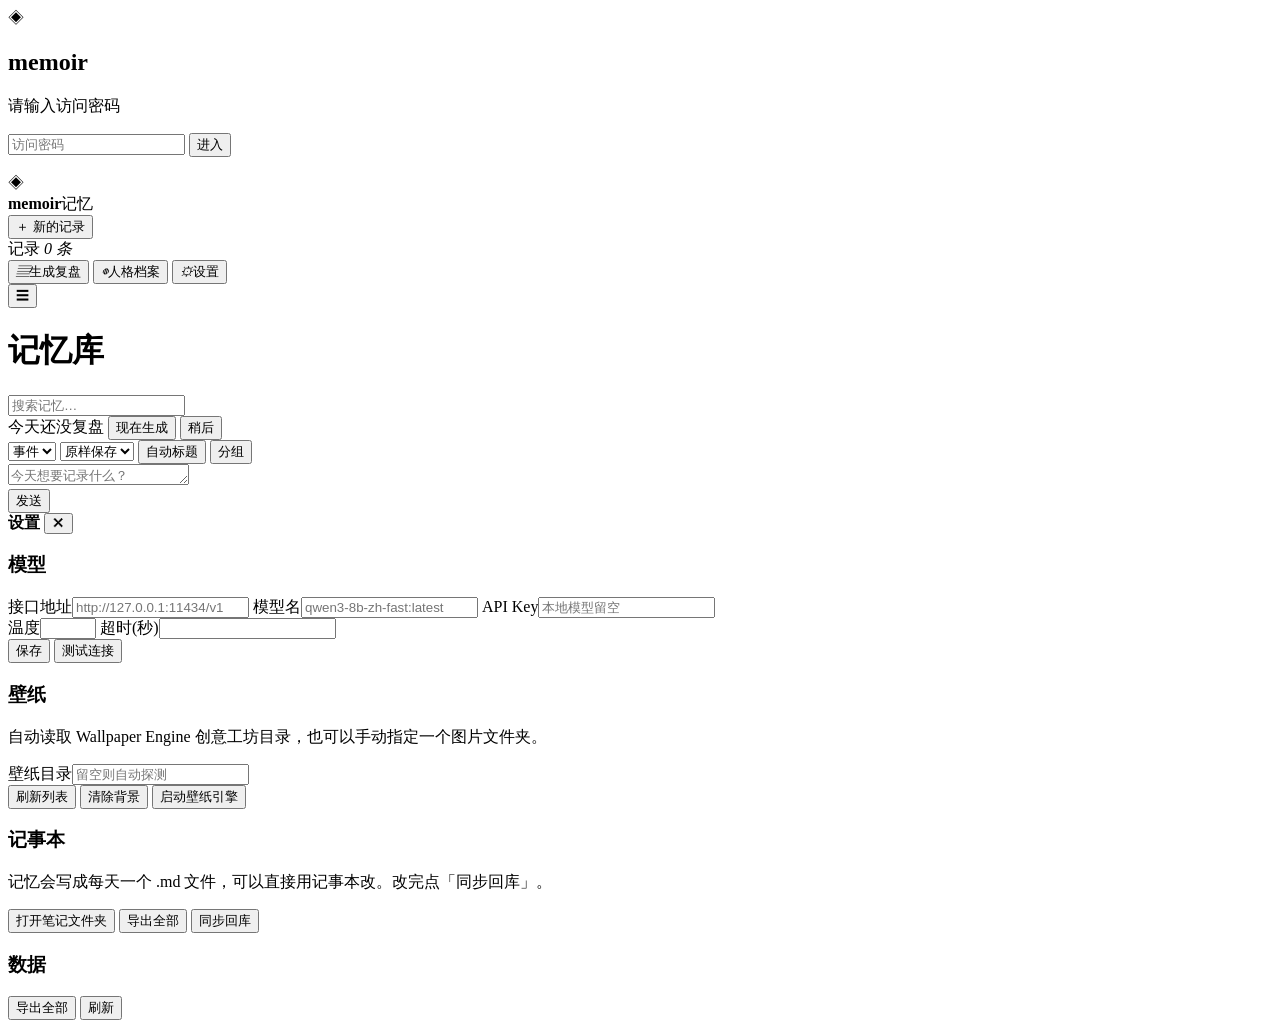
==== memoir/web/static/index.html @ 8cb11906 "feat(wallpaper): 设置面板加「启动壁纸引擎」 - POST /api/wallpaper/launch 调 steam://rungameid/431960 - 壁纸本身仍直接读创意工" ====
<!DOCTYPE html>
<html lang="zh-CN">
<head>
<meta charset="utf-8">
<meta name="viewport" content="width=device-width, initial-scale=1, viewport-fit=cover">
<meta name="theme-color" content="#131313">
<title>memoir · 记忆</title>
<link rel="stylesheet" href="/static/style.css?v=062">
</head>
<body>
<div class="wallpaper-layer" id="wpLayer"></div>

<div class="auth-layer" id="authLayer">
  <div class="auth-card">
    <div class="auth-logo">◈</div>
    <h2>memoir</h2>
    <p class="auth-sub" id="authSub">请输入访问密码</p>
    <input type="password" id="authPwd" placeholder="访问密码" autocomplete="current-password">
    <input type="password" id="authPwd2" placeholder="再输一次" autocomplete="new-password" style="display:none">
    <button class="auth-btn" id="authBtn">进入</button>
    <p class="auth-note" id="authNote"></p>
  </div>
</div>
<div class="scrim" id="scrim"></div>

<aside class="sidebar" id="sidebar">
  <div class="brand">
    <div class="logo">◈</div>
    <div class="brand-text"><b>memoir</b><span>记忆</span></div>
  </div>

  <button class="new-btn" id="newBtn">
    <span class="plus">＋</span> 新的记录
  </button>

  <div class="list-head">
    <span>记录</span>
    <em id="listCount">0 条</em>
  </div>
  <div class="list" id="list"></div>

  <div class="side-foot">
    <button class="foot-btn" data-act="review"><i>▤</i>生成复盘</button>
    <button class="foot-btn" data-act="persona"><i>◍</i>人格档案</button>
    <button class="foot-btn" data-act="settings"><i>⚙</i>设置</button>
  </div>
</aside>

<main class="main">
  <header class="topbar">
    <button class="icon-btn only-mobile" id="menuBtn" aria-label="菜单">☰</button>
    <h1 id="pageTitle">记忆库</h1>
    <div class="top-actions">
      <input class="search" id="search" placeholder="搜索记忆…" autocomplete="off">
    </div>
  </header>

  <div class="reminder" id="reminder">
    <span>今天还没复盘</span>
    <button class="reminder-btn" id="reminderGo">现在生成</button>
    <button class="reminder-close" id="reminderClose">稍后</button>
  </div>

  <section class="chat" id="chat"></section>

  <footer class="composer" id="composer">
    <div class="composer-tools">
      <select class="pill" id="kind" title="类型">
        <option value="event">事件</option>
        <option value="thought">想法</option>
        <option value="feeling">情绪</option>
        <option value="note">备注</option>
      </select>
      <select class="pill" id="mode" title="保存方式">
        <option value="raw">原样保存</option>
        <option value="polished">文笔美化</option>
        <option value="organized">AI 整理</option>
      </select>
      <button class="pill toggle" id="titleToggle" data-on="1">自动标题</button>
      <span class="grow"></span>
      <button class="pill" id="groupBtn" title="选择分组">分组</button>
    </div>
    <textarea id="input" rows="1" enterkeyhint="send" placeholder="今天想要记录什么？"></textarea>
    <div class="composer-actions">
      <span class="hint" id="hint"></span>
    </div>
    <button class="send" id="sendBtn">发送</button>
  </footer>
</main>

<div class="drawer" id="drawer" aria-hidden="true">
  <div class="drawer-head">
    <b>设置</b>
    <button class="icon-btn" id="drawerClose">✕</button>
  </div>
  <div class="drawer-body">
    <section class="sec">
      <h3>模型</h3>
      <label>接口地址<input id="setBaseUrl" placeholder="http://127.0.0.1:11434/v1"></label>
      <label>模型名<input id="setModel" placeholder="qwen3-8b-zh-fast:latest"></label>
      <label>API Key<input id="setKey" placeholder="本地模型留空"></label>
      <div class="row2">
        <label>温度<input id="setTemp" type="number" step="0.1" min="0" max="2"></label>
        <label>超时(秒)<input id="setTimeout" type="number" min="10"></label>
      </div>
      <div class="row-actions">
        <button class="btn primary" id="saveSettings">保存</button>
        <button class="btn" id="testModel">测试连接</button>
      </div>
      <p class="note" id="modelNote"></p>
    </section>

    <section class="sec">
      <h3>壁纸</h3>
      <p class="note">自动读取 Wallpaper Engine 创意工坊目录，也可以手动指定一个图片文件夹。</p>
      <label>壁纸目录<input id="setWallpaperDir" placeholder="留空则自动探测"></label>
      <div class="row-actions">
        <button class="btn" id="reloadWallpapers">刷新列表</button>
        <button class="btn" id="clearWallpaper">清除背景</button>
        <button class="btn" id="launchWE">启动壁纸引擎</button>
      </div>
      <div class="wall-grid" id="wallGrid"></div>
    </section>

    <section class="sec">
      <h3>记事本</h3>
      <p class="note">记忆会写成每天一个 .md 文件，可以直接用记事本改。改完点「同步回库」。</p>
      <div class="row-actions">
        <button class="btn" id="notesOpen">打开笔记文件夹</button>
        <button class="btn" id="notesExport">导出全部</button>
        <button class="btn primary" id="notesSync">同步回库</button>
      </div>
      <p class="note" id="notesNote"></p>
    </section>

    <section class="sec">
      <h3>数据</h3>
      <div class="row-actions">
        <button class="btn" id="exportBtn">导出全部</button>
        <button class="btn" id="refreshBtn">刷新</button>
      </div>
      <p class="note" id="dataNote"></p>
    </section>
  </div>
</div>

<script src="/static/syntax.js?v=061"></script>
<script src="/static/app.js?v=061"></script>
</body>
</html>
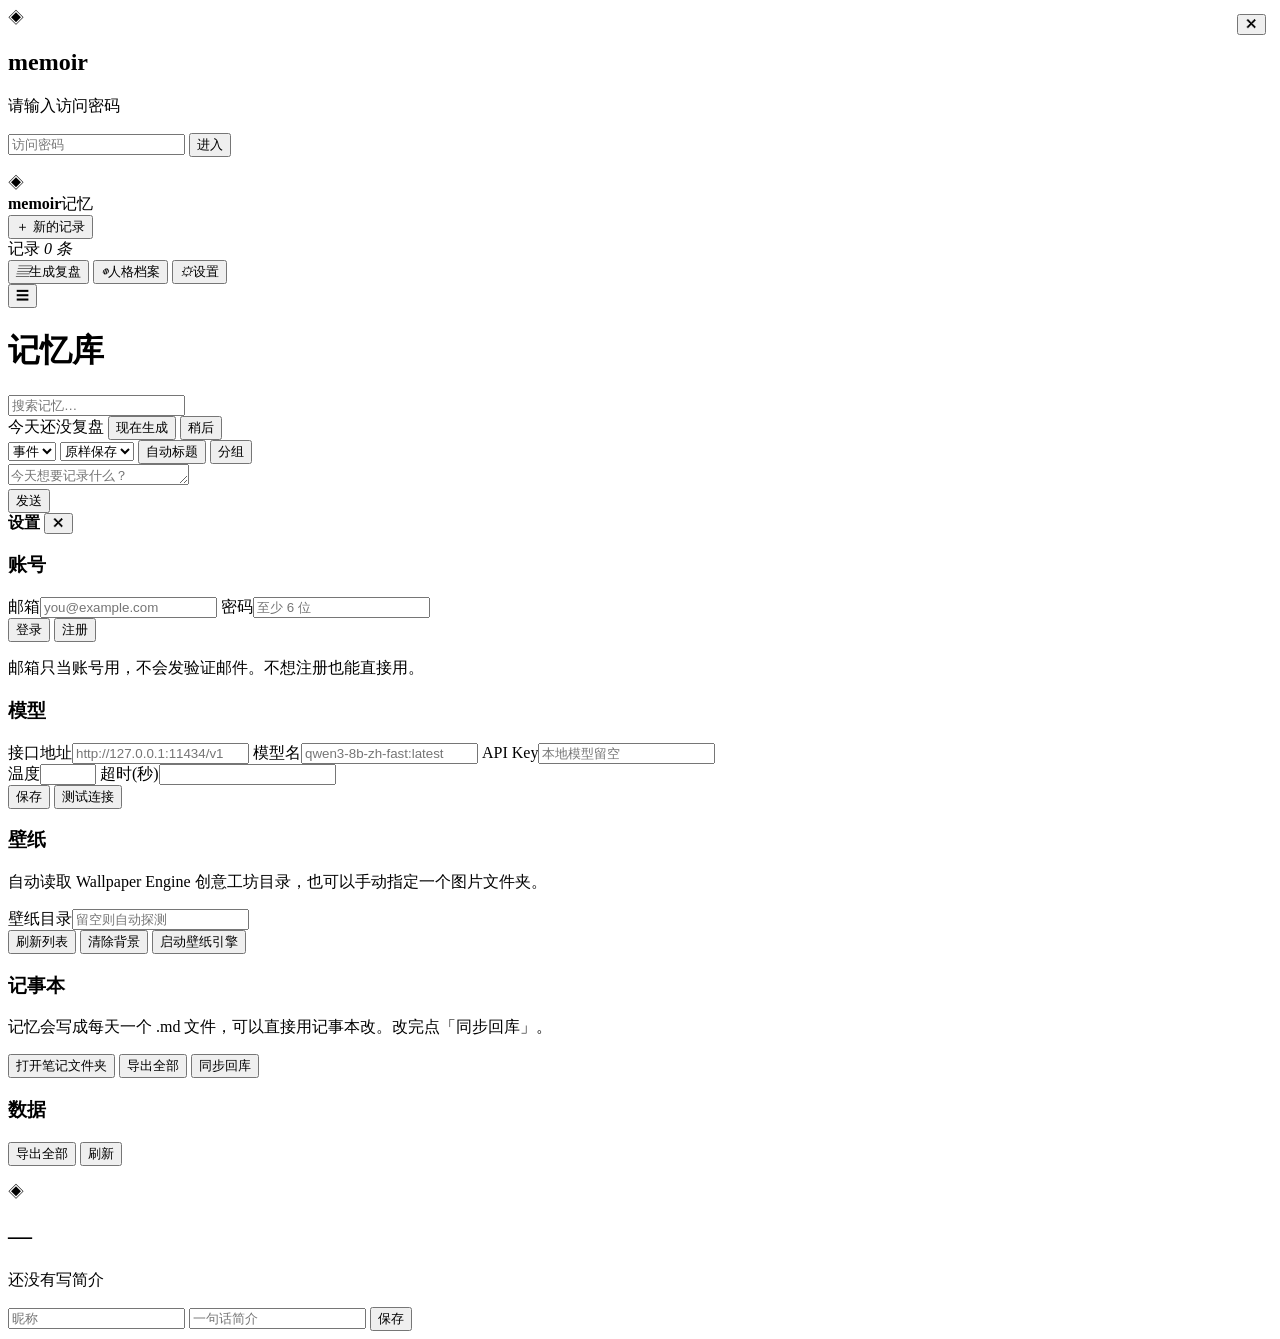
==== commit c85b3d3d: "feat: 邮箱账号与个人主页 - memoir/users.py：注册/登录/资料/令牌（PBKDF2 + HMAC，90 天） - 接口：user/register · user/login · " ====
--- a/memoir/web/static/index.html
+++ b/memoir/web/static/index.html
@@ -94,6 +94,32 @@
     <button class="icon-btn" id="drawerClose">✕</button>
   </div>
   <div class="drawer-body">
+    <section class="sec" id="accountSec">
+      <h3>账号</h3>
+      <div id="accGuest">
+        <label>邮箱<input id="accEmail" type="email" placeholder="you@example.com" autocomplete="username"></label>
+        <label>密码<input id="accPwd" type="password" placeholder="至少 6 位" autocomplete="current-password"></label>
+        <div class="row-actions">
+          <button class="btn primary" id="accLogin">登录</button>
+          <button class="btn" id="accRegister">注册</button>
+        </div>
+        <p class="note" id="accNote">邮箱只当账号用，不会发验证邮件。不想注册也能直接用。</p>
+      </div>
+      <div id="accUser" style="display:none">
+        <div class="acc-head">
+          <div class="acc-avatar" id="accAvatar">◈</div>
+          <div class="acc-info">
+            <b id="accName">—</b>
+            <p class="note" id="accMail"></p>
+          </div>
+        </div>
+        <div class="row-actions">
+          <button class="btn primary" id="accProfile">个人主页</button>
+          <button class="btn" id="accLogout">退出</button>
+        </div>
+      </div>
+    </section>
+
     <section class="sec">
       <h3>模型</h3>
       <label>接口地址<input id="setBaseUrl" placeholder="http://127.0.0.1:11434/v1"></label>
@@ -144,6 +170,21 @@
   </div>
 </div>
 
+<div class="profile-layer" id="profileLayer">
+  <div class="profile-card">
+    <button class="icon-btn" id="profileClose" style="position:absolute;right:14px;top:14px">✕</button>
+    <div class="profile-avatar" id="pAvatar">◈</div>
+    <h2 id="pName">—</h2>
+    <p class="profile-bio" id="pBio">还没有写简介</p>
+    <div class="profile-stats" id="pStats"></div>
+    <div class="profile-edit">
+      <input id="pEditName" placeholder="昵称" maxlength="24">
+      <input id="pEditBio" placeholder="一句话简介" maxlength="120">
+      <button class="btn primary" id="pSave">保存</button>
+    </div>
+  </div>
+</div>
+
 <script src="/static/syntax.js?v=061"></script>
 <script src="/static/app.js?v=061"></script>
 </body>
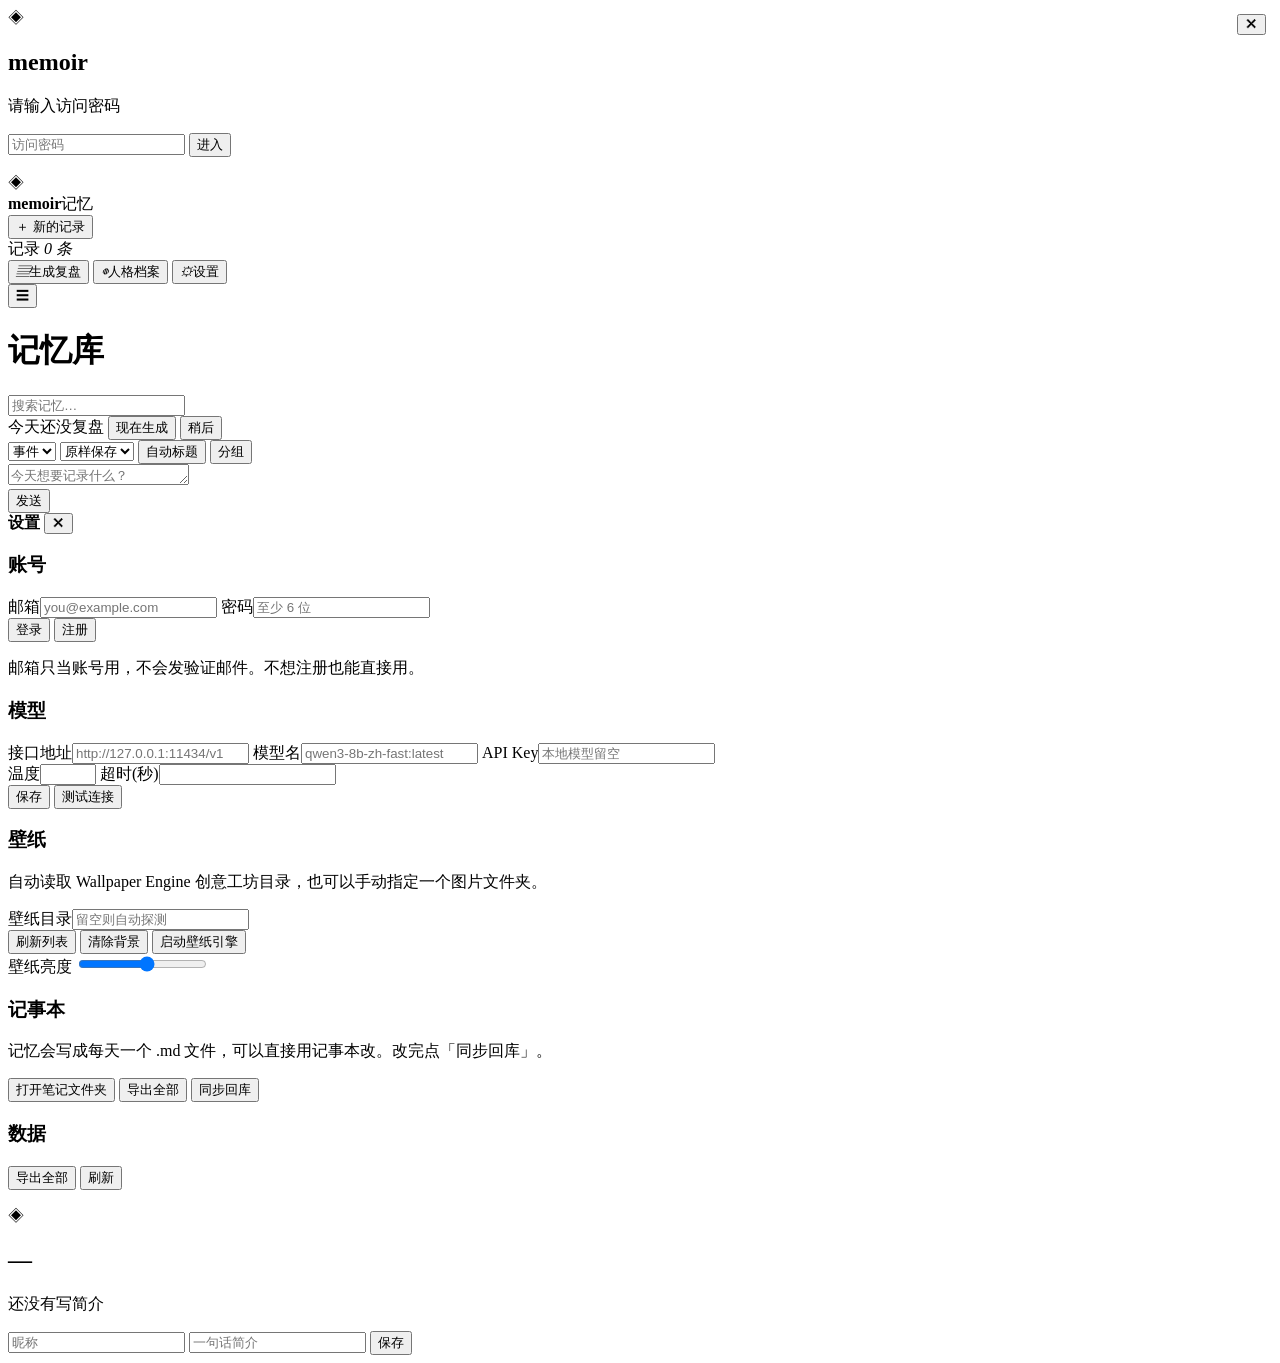
==== commit 5c4139f4: "feat: 多用户数据隔离 + 壁纸亮度可调 - entries 表新增 user_id，所有查询按当前用户过滤（0 = 未登录的本地账本） - 老库自动 ALTER TABLE 补列，历史数据归到 " ====
--- a/memoir/web/static/index.html
+++ b/memoir/web/static/index.html
@@ -145,6 +145,9 @@
         <button class="btn" id="clearWallpaper">清除背景</button>
         <button class="btn" id="launchWE">启动壁纸引擎</button>
       </div>
+      <label style="margin-top:12px">壁纸亮度 <span id="wpVal" class="note" style="display:inline"></span>
+        <input type="range" id="wpBright" min="30" max="100" value="68" style="height:auto;padding:0">
+      </label>
       <div class="wall-grid" id="wallGrid"></div>
     </section>
 
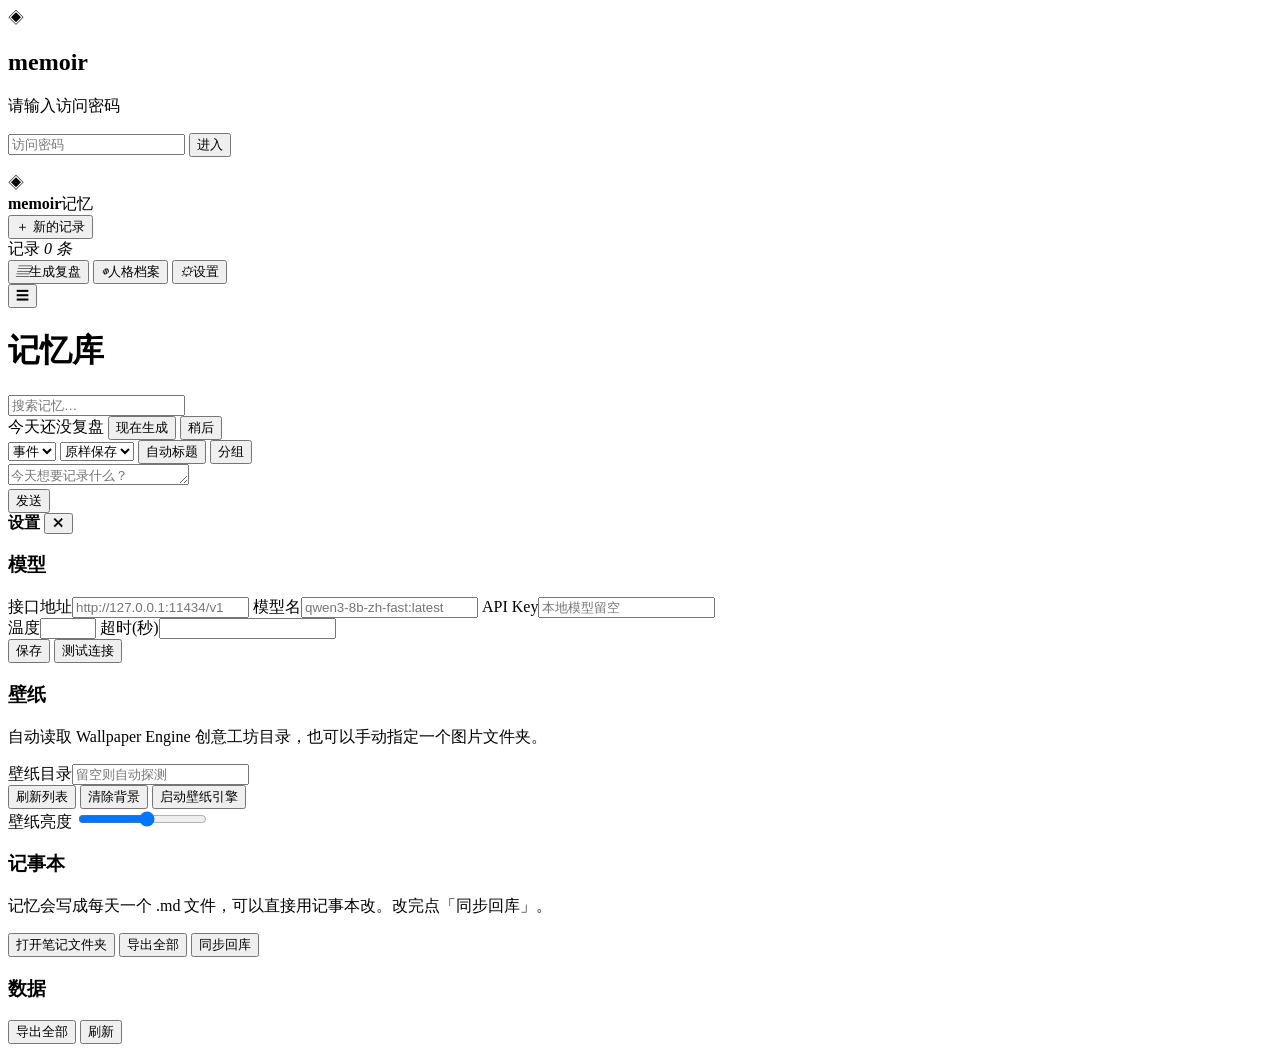
==== commit 9043d00d: "revert(web): 移除登录界面与个人主页 一台电脑一个人用，不需要账号来区分身份。  - 删除设置里的账号区块（邮箱登录/注册） - 删除个人主页弹层 - 删除对应前端脚本 - 后端接口与 u" ====
--- a/memoir/web/static/index.html
+++ b/memoir/web/static/index.html
@@ -94,32 +94,6 @@
     <button class="icon-btn" id="drawerClose">✕</button>
   </div>
   <div class="drawer-body">
-    <section class="sec" id="accountSec">
-      <h3>账号</h3>
-      <div id="accGuest">
-        <label>邮箱<input id="accEmail" type="email" placeholder="you@example.com" autocomplete="username"></label>
-        <label>密码<input id="accPwd" type="password" placeholder="至少 6 位" autocomplete="current-password"></label>
-        <div class="row-actions">
-          <button class="btn primary" id="accLogin">登录</button>
-          <button class="btn" id="accRegister">注册</button>
-        </div>
-        <p class="note" id="accNote">邮箱只当账号用，不会发验证邮件。不想注册也能直接用。</p>
-      </div>
-      <div id="accUser" style="display:none">
-        <div class="acc-head">
-          <div class="acc-avatar" id="accAvatar">◈</div>
-          <div class="acc-info">
-            <b id="accName">—</b>
-            <p class="note" id="accMail"></p>
-          </div>
-        </div>
-        <div class="row-actions">
-          <button class="btn primary" id="accProfile">个人主页</button>
-          <button class="btn" id="accLogout">退出</button>
-        </div>
-      </div>
-    </section>
-
     <section class="sec">
       <h3>模型</h3>
       <label>接口地址<input id="setBaseUrl" placeholder="http://127.0.0.1:11434/v1"></label>
@@ -173,21 +147,6 @@
   </div>
 </div>
 
-<div class="profile-layer" id="profileLayer">
-  <div class="profile-card">
-    <button class="icon-btn" id="profileClose" style="position:absolute;right:14px;top:14px">✕</button>
-    <div class="profile-avatar" id="pAvatar">◈</div>
-    <h2 id="pName">—</h2>
-    <p class="profile-bio" id="pBio">还没有写简介</p>
-    <div class="profile-stats" id="pStats"></div>
-    <div class="profile-edit">
-      <input id="pEditName" placeholder="昵称" maxlength="24">
-      <input id="pEditBio" placeholder="一句话简介" maxlength="120">
-      <button class="btn primary" id="pSave">保存</button>
-    </div>
-  </div>
-</div>
-
 <script src="/static/syntax.js?v=061"></script>
 <script src="/static/app.js?v=061"></script>
 </body>
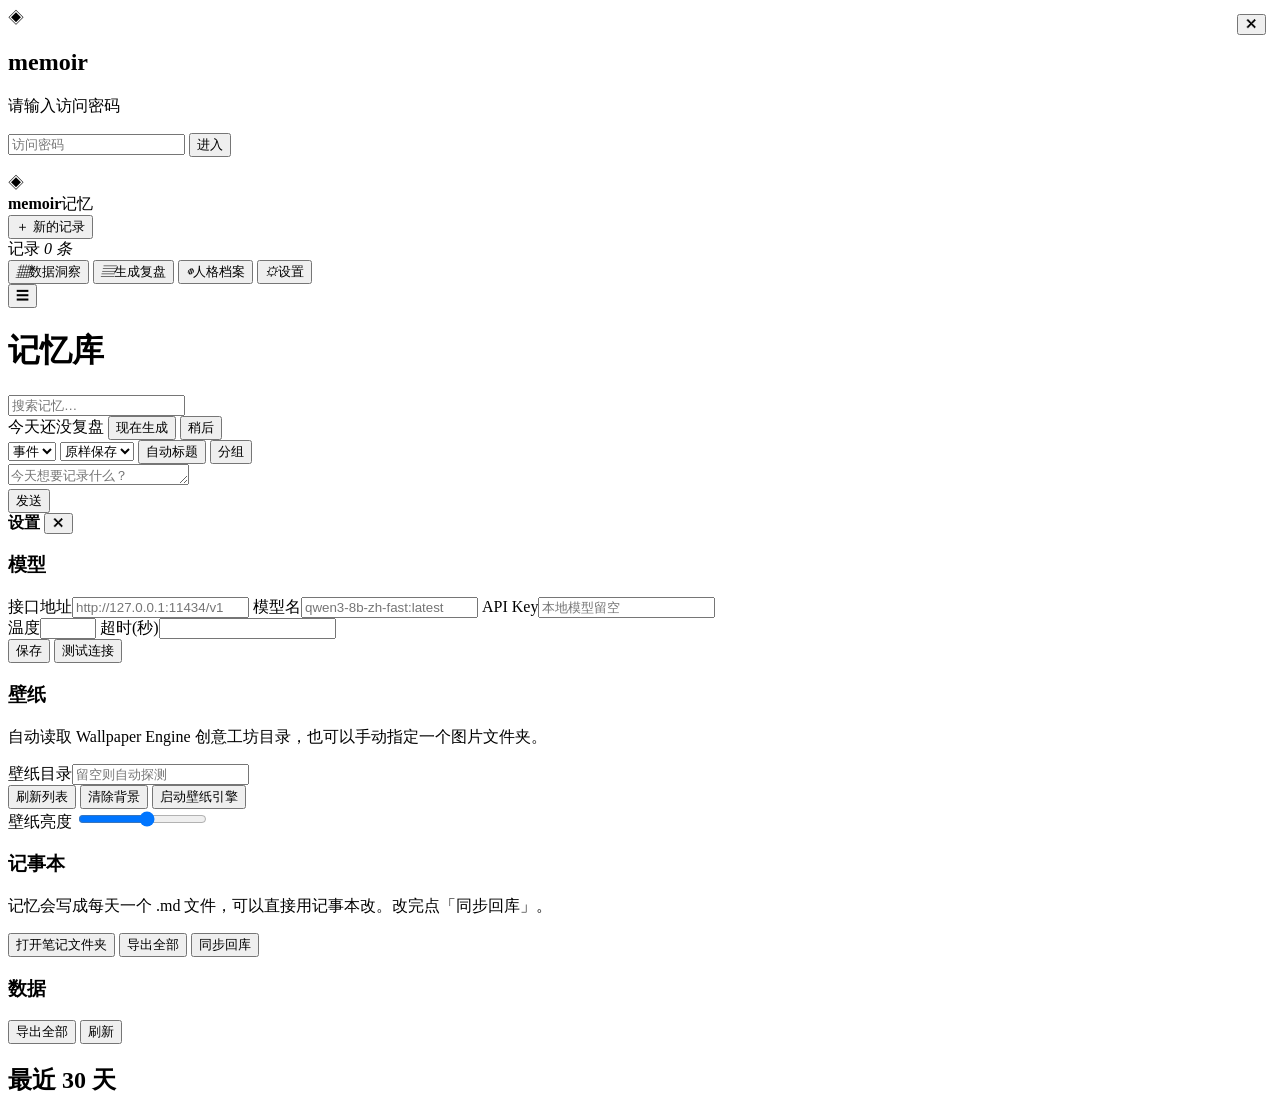
==== commit 2de80984: "feat: 数据洞察页 - GET /api/insights：近 N 天每日记录数/情绪均值、连续天数、时段分布、类型分布 - 侧栏新增「数据洞察」，弹层里一根柱子一天，悬停看当天条数与情绪 - 修" ====
--- a/memoir/web/static/index.html
+++ b/memoir/web/static/index.html
@@ -40,6 +40,7 @@
   <div class="list" id="list"></div>
 
   <div class="side-foot">
+    <button class="foot-btn" data-act="insights"><i>▦</i>数据洞察</button>
     <button class="foot-btn" data-act="review"><i>▤</i>生成复盘</button>
     <button class="foot-btn" data-act="persona"><i>◍</i>人格档案</button>
     <button class="foot-btn" data-act="settings"><i>⚙</i>设置</button>
@@ -147,6 +148,16 @@
   </div>
 </div>
 
+<div class="insight-layer" id="insightLayer">
+  <div class="insight-card">
+    <button class="icon-btn" id="insightClose" style="position:absolute;right:14px;top:14px">✕</button>
+    <h2>最近 30 天</h2>
+    <div class="insight-stats" id="insightStats"></div>
+    <div class="insight-bars" id="insightBars"></div>
+    <div class="insight-foot" id="insightFoot"></div>
+  </div>
+</div>
+
 <script src="/static/syntax.js?v=061"></script>
 <script src="/static/app.js?v=061"></script>
 </body>
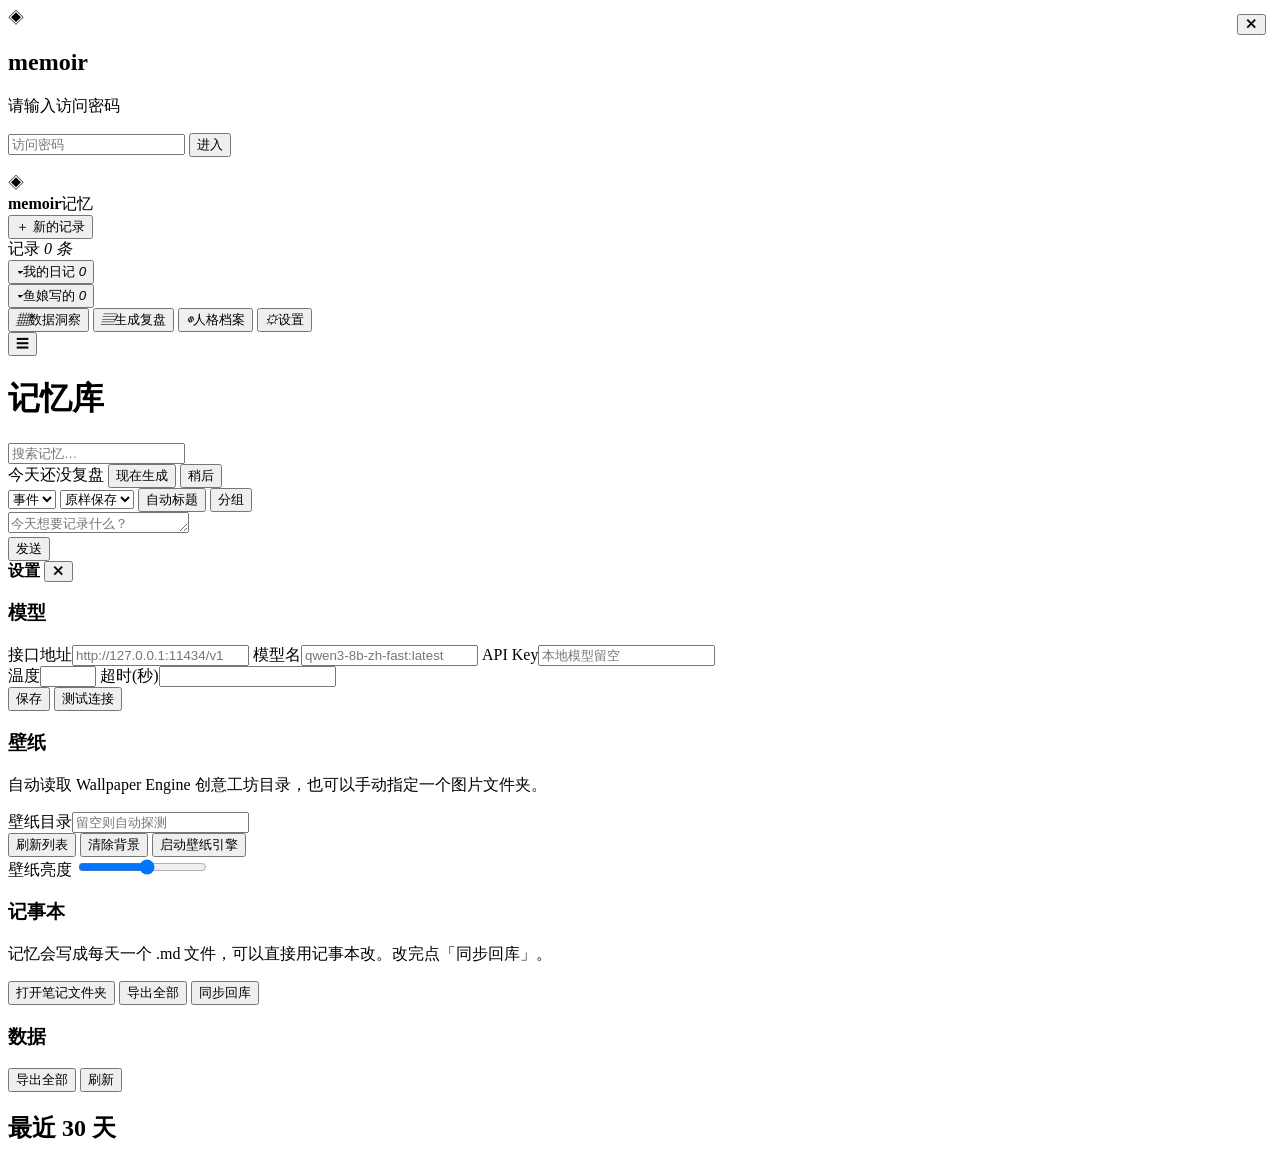
==== commit c998f9f3: "feat: 侧栏按作者分组（我的日记 / 鱼娘写的） - entries 新增 author 字段（me/ai），启动时自动补列 - GET /api/byauthor 返回两组计数 - GET /a" ====
--- a/memoir/web/static/index.html
+++ b/memoir/web/static/index.html
@@ -37,7 +37,20 @@
     <span>记录</span>
     <em id="listCount">0 条</em>
   </div>
-  <div class="list" id="list"></div>
+  <div class="side-groups">
+    <div class="side-group">
+      <button class="group-head" data-group="me">
+        <i>▾</i>我的日记 <em id="cntMe">0</em>
+      </button>
+      <div class="list" id="listMe"></div>
+    </div>
+    <div class="side-group">
+      <button class="group-head" data-group="ai">
+        <i>▾</i>鱼娘写的 <em id="cntAi">0</em>
+      </button>
+      <div class="list" id="listAi"></div>
+    </div>
+  </div>
 
   <div class="side-foot">
     <button class="foot-btn" data-act="insights"><i>▦</i>数据洞察</button>
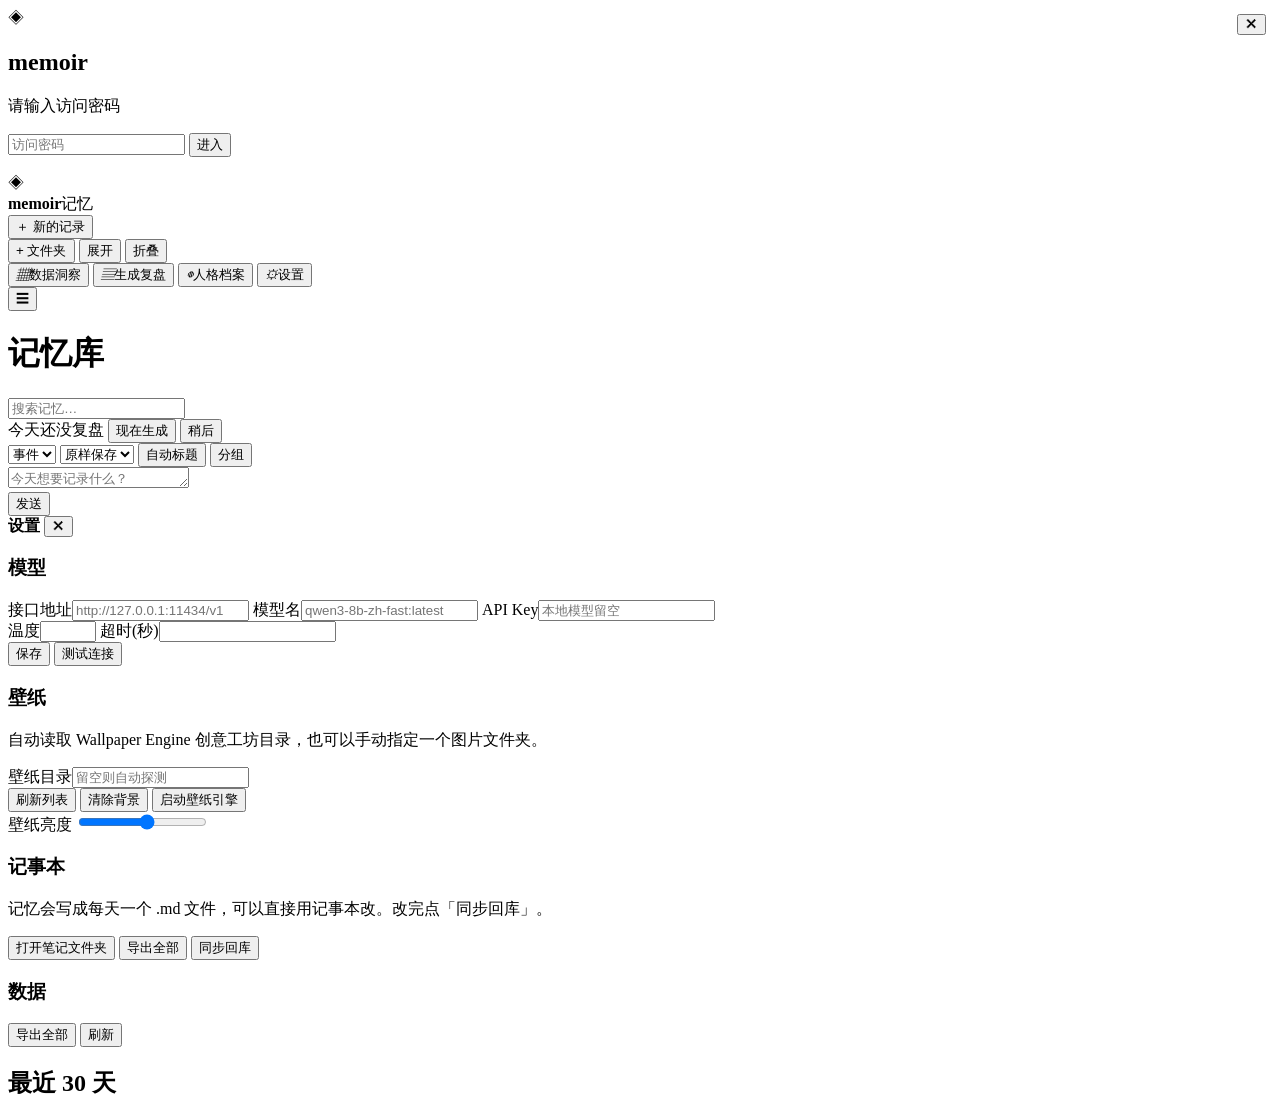
==== commit 8257abde: "feat: 侧栏改成无限层级树形文件夹 - folders 表（name/parent_id/sort），entries 加 folder_id - 接口：folders 树、add/rename/d" ====
--- a/memoir/web/static/index.html
+++ b/memoir/web/static/index.html
@@ -32,24 +32,13 @@
   <button class="new-btn" id="newBtn">
     <span class="plus">＋</span> 新的记录
   </button>
-
-  <div class="list-head">
-    <span>记录</span>
-    <em id="listCount">0 条</em>
-  </div>
-  <div class="side-groups">
-    <div class="side-group">
-      <button class="group-head" data-group="me">
-        <i>▾</i>我的日记 <em id="cntMe">0</em>
-      </button>
-      <div class="list" id="listMe"></div>
+  <div class="tree-wrap">
+    <div class="tree-toolbar">
+      <button class="tree-btn" id="newFolder" title="新建文件夹">+ 文件夹</button>
+      <button class="tree-btn" id="treeExpand" title="全部展开">展开</button>
+      <button class="tree-btn" id="treeCollapse" title="全部折叠">折叠</button>
     </div>
-    <div class="side-group">
-      <button class="group-head" data-group="ai">
-        <i>▾</i>鱼娘写的 <em id="cntAi">0</em>
-      </button>
-      <div class="list" id="listAi"></div>
-    </div>
+    <div class="tree" id="tree"></div>
   </div>
 
   <div class="side-foot">
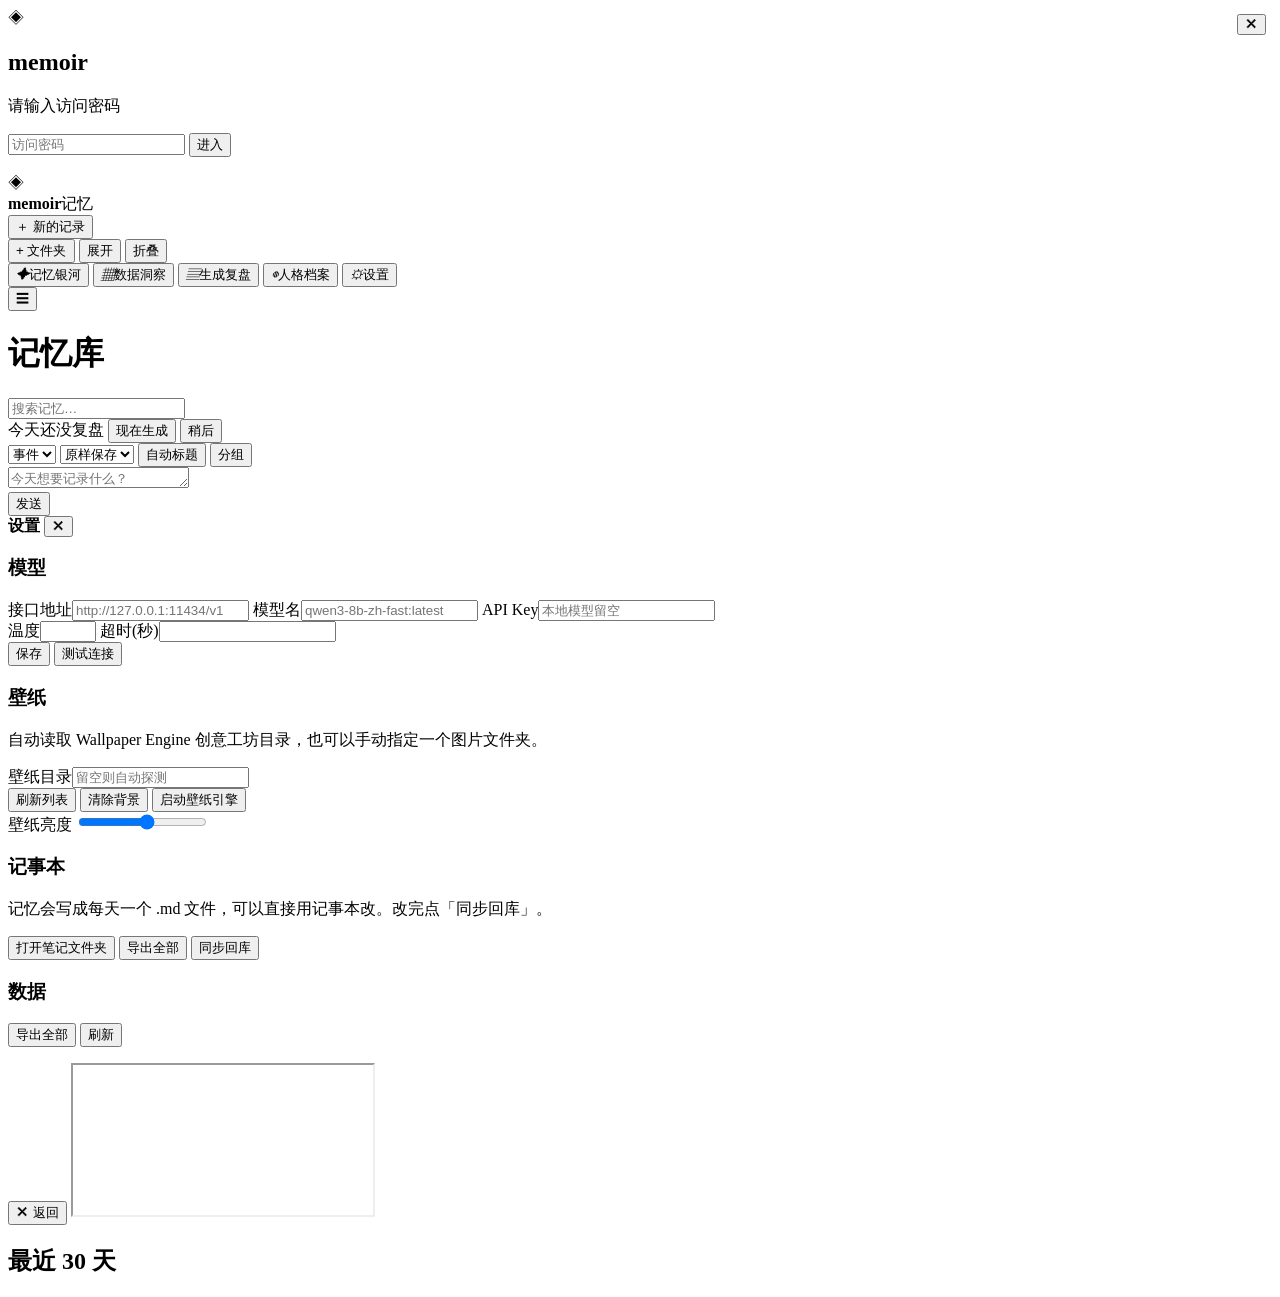
==== commit ddbc2a1d: "feat: 记忆银河（星图视图） - GET /api/galaxy 返回全量记忆点 + 统计 - static/galaxy/：Canvas 2D 伪 3D 星图，零依赖   · 盘状布局（时间决定" ====
--- a/memoir/web/static/index.html
+++ b/memoir/web/static/index.html
@@ -42,6 +42,7 @@
   </div>
 
   <div class="side-foot">
+    <button class="foot-btn" data-act="galaxy"><i>✦</i>记忆银河</button>
     <button class="foot-btn" data-act="insights"><i>▦</i>数据洞察</button>
     <button class="foot-btn" data-act="review"><i>▤</i>生成复盘</button>
     <button class="foot-btn" data-act="persona"><i>◍</i>人格档案</button>
@@ -150,6 +151,11 @@
   </div>
 </div>
 
+<div class="galaxy-layer" id="galaxyLayer">
+  <button class="galaxy-close" id="galaxyClose">✕ 返回</button>
+  <iframe id="galaxyFrame" title="记忆银河"></iframe>
+</div>
+
 <div class="insight-layer" id="insightLayer">
   <div class="insight-card">
     <button class="icon-btn" id="insightClose" style="position:absolute;right:14px;top:14px">✕</button>
